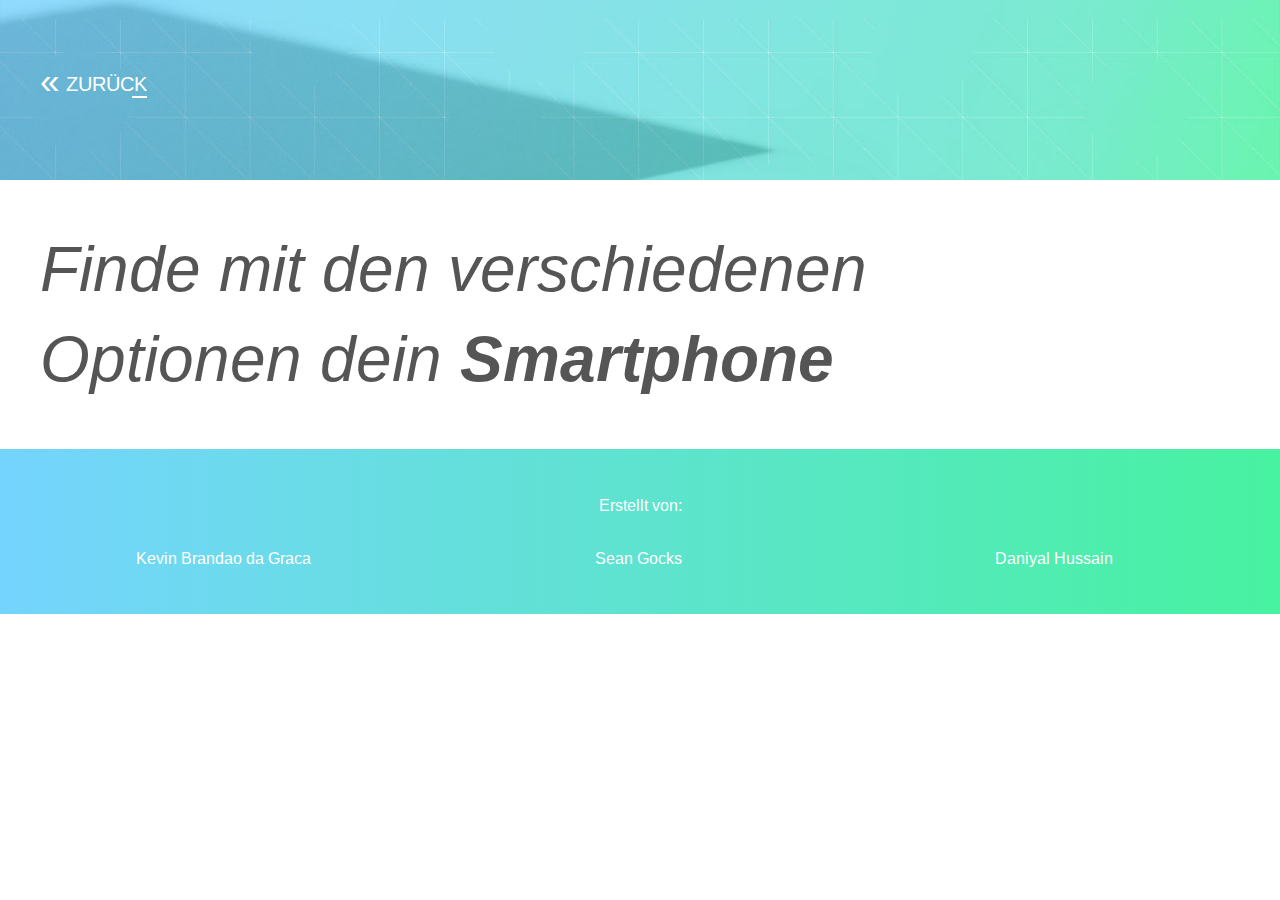
==== filter.html @ e7b42b4d "filter seine erstellt" ====
<!doctype html>
<html class="no-js" lang="DE">
    <head>
        <!--[if lt IE 8]>
            <p class="browserupgrade">You are using an <strong>outdated</strong> browser. Please <a href="http://browsehappy.com/">upgrade your browser</a> to improve your experience.</p>
        <![endif]-->
        <meta charset="utf-8">
        <meta http-equiv="X-UA-Compatible" content="IE=edge,chrome=1">
        <title>Filter</title>
        <meta name="description" content="">
        <meta name="viewport" content="width=device-width, initial-scale=1">
        <link rel="apple-touch-icon" href="apple-touch-icon.png">
        <link rel="icon" type="image/png" sizes="32x32" href="favicon.png">

        <link rel="stylesheet" href="css/normalize.min.css">
        <link rel="stylesheet" href="css/main.css">

        <script src="js/vendor/modernizr-2.8.3.min.js"></script>
        <script src="js/ityped.js"></script>
    </head>
    <body>
        <!-- Header -->
        <header class="head2">
            <div class="inner">
                <a href="inedex.html" class="back-link">Zurück</a>
            </div>
        </header>
        <!-- Section -->
        <section class="allcont">
            <!-- Intro -->
            <div class="gridwrapper">
                <div class="inner">
                   <h1>Finde mit den verschiedenen<br />Optionen dein <b>Smartphone</b></h1>
                </div>
            </div>
        </section>

        <footer> 
            <div class="inner text-center">
                Erstellt von:
            </div>
            <div class="inner">
                <div class="col33 text-center">Kevin Brandao da Graca</div>
                <div class="col33 text-center">Sean Gocks</div>
                <div class="col33 text-center">Daniyal Hussain</div>
                <div class="clearfix"></div>
            </div>
        </footer>

        <!--<script src="//ajax.googleapis.com/ajax/libs/jquery/1.11.2/jquery.min.js"></script>-->
        <script>window.jQuery || document.write('<script src="js/vendor/jquery-1.11.2.min.js"><\/script>')</script>

        <!-- Einfügen der JS datei -->
        <script src="js/main.js"></script>
    </body>
</html>
---- css/main.css ----
/*! HTML5 Boilerplate v5.0 | MIT License | http://h5bp.com/ */
@import url('https://fonts.googleapis.com/css?family=Arimo');

* {
    box-sizing: border-box;
    margin: 0px;
    padding: 0px;
}

html {
    color: #555;
    font-size: 100%;
    line-height: 1.4;
    font-family: 'Arimo', sans-serif;
}
::-moz-selection {
    background: #b3d4fc;
    text-shadow: none;
}
::selection {
    background: #b3d4fc;
    text-shadow: none;
}
hr {
    display: block;
    height: 1px;
    border: 0;
    border-top: 1px solid #ccc;
    margin: 1em 0;
    padding: 0;
}
audio,
canvas,
iframe,
img,
svg,
video {
    vertical-align: middle;
}
textarea {
    resize: vertical;
}
p {
    padding: 8px 0px 5px;
    margin: 0px;
}
h1, h2, h3, h4, h5, h6 {
    font-family: 'Arimo', sans-serif;
    font-weight: normal;
    margin: 0px;
    color: #555;
}
a {
    color: #74d4fc;
    text-decoration: none;
}
h1 {
    font-style: italic;
    font-size: 64px;
}
h2 {
    font-size: 40px;   
    font-weight: bold;
    padding: 8px 0px 25px;
}
h3 {
    font-size: 28px;   
    font-weight: bold;
    padding: 16px 0px 10px;
}
h4 {
    font-size: 20px;   
    font-weight: normal;
    padding: 8px 0px 5px;
}
.text-center {
    text-align: center;
}
.text-right {
    text-align: right;
}
/* ==========================================================================
   Head
   ========================================================================== */
.head {
    width: 100%;
    height: 460px;
    background-image: url(../img/headimg.jpg);
    -webkit-background-size: cover;
    -moz-background-size: cover;
    -o-background-size: cover;
    background-size: cover;
}
.head2 {
    width: 100%;
    height: 180px;
    background-image: url(../img/headimg.jpg);
    -webkit-background-size: cover;
    -moz-background-size: cover;
    -o-background-size: cover;
    background-size: cover;
}
.sign {
    position: absolute;
    width: 30.6%;
    height: 363px;
    background-color: #fff;
    top: 230px;
    left: 0px;
    box-shadow: 5px 5px 20px 3px rgba(0,0,0, 0.15);
}
.signIn {
    z-index: 2;
}
.signUp {
    z-index: 1;
}
.signIn-button, .signUp-button {
    width: 50%;
    text-align: center;
    padding: 18px 0px;
    background-color: #fff;
    display: block;
    position: absolute;
    top: -55px;
    box-shadow: 5px 5px 20px 3px rgba(0,0,0, 0.15);
    z-index: 1;
    cursor: pointer;
}
.signIn-button {
    left: 0px;
    color: #72d6f6;
}
.signUp-button {
    right: 0px;
    color: #42f696;
}
.sign-panel {
    width: 100%;
    height: 100%;
    position: relative;
    z-index: 2;
    background-color: #fff;
    overflow: hidden;
}
.active-panel {
    z-index: 3 !important;
}
.sign-panel .inner {
    width: 80%;
    margin: 0px auto;
    position: relative;
    padding: 45px 0px;
    height: 100%;
}
.sign-panel p, .sign-panel input {
    margin-bottom: 20px;
}
/* Formularfelder */
.sign-panel form input {
    width: 100%;
    padding: 15px;
    box-sizing: border-box;
    border: #74d4fc solid 2px; 
    background-color: #fff;
    font-family: 'Arimo', sans-serif;
}
.signUp .sign-panel form input {
    border: #42f696 solid 2px;
}
.sign-panel form input:focus {
    outline: none;
}
.sign-panel ::-webkit-input-placeholder { /* Chrome/Opera/Safari */
    color: #999999;
}
.sign-panel ::-moz-placeholder { /* Firefox 19+ */
    color: #999999;
}
.sign-panel :-ms-input-placeholder { /* IE 10+ */
    color: #999999;
}
.sign-panel :-moz-placeholder { /* Firefox 18- */
    color: #999999;
}
 /* Submit Button */
.sign-panel form input.submit {
    position: absolute;
    bottom: 25px;
    text-align: center;
    background-color: #74d4fc;
    color: #fff;
}
.signUp .sign-panel form input.submit {
    background-color: #42f696;
}
/* Headline */
.head .inner .typed-text {
    color: #fff;
    position: absolute;
    top: 185px;
    left: 34.6%;
    font-size: 64px;
}
.head .inner .typed-text .ityped {
    font-style: italic;
}
.ityped-cursor {
    font-size: 3rem;
    opacity: 1;
    -webkit-animation: blink 0.45s infinite;
    -moz-animation: blink 0.45s infinite;
    animation: blink 0.45s infinite;
    animation-direction: alternate;
    margin-left: 10px;
}
@keyframes blink {
    100% {
        opacity: 0;
    }
}
@-webkit-keyframes blink {
    100% {
        opacity: 0;
    }
}
@-moz-keyframes blink {
    100% {
        opacity: 0;
    }
}

/* ==========================================================================
   Spalten und Layout
   ========================================================================== */
.allcont {
    margin: 45px 0 ;
}
.gridwrapper {
    width: 100%;
    position: relative;
}
.gridwrapper + .gridwrapper {
    margin-top: 90px;
}
.inner {
    margin: 0px auto;
    width: 1200px;
    position: relative;
}
/* 4 Spalten 1:1 */
.col25 {
    width: 22%
}
/* 3 Spalten 1:1 */
.col33 {
    width: 30.6%;
}
/* 2 Spalten 1:2 */
.col66 {
    width: 65.2%;
}
.col25, .col33, .col66 {
    float: left;
}
.col25 + .col25, .col33 + .col66, .col66 + .col33, .col33 + .col33 {
    margin-left: 4%;
}


/* ==========================================================================
   Footer
   ========================================================================== */
footer {
    background: #75d4fe;
    background: -moz-linear-gradient(left, #75d4fe 0%, #47f2a0 100%);
    background: -webkit-linear-gradient(left, #75d4fe 0%,#47f2a0 100%);
    background: linear-gradient(to right, #75d4fe 0%,#47f2a0 100%);
    filter: progid:DXImageTransform.Microsoft.gradient( startColorstr='#75d4fe', endColorstr='#47f2a0',GradientType=1 );
    padding: 45px 0;
    color: #fff;
}
footer .inner:first-of-type {
    margin-bottom: 30px;
}


/* ==========================================================================
   Special Class
   ========================================================================== */
/* Hover Effekt */
a.underline {
    display: inline-block;
}
a.underline:after {
    width: 0%;
    height: 2px;
    background-color: #74d4fc;
    content: '';
    display: block;
    transition: all 0.5s;
    margin: 0px auto;
}
a.underline:hover:after {
    width: 100%;
}

/* Suchleiste */
.gridwrapper.wrapper-img {
    padding: 145px 0px; 
    background-image: url(../img/wrapper-img.jpg);
    background-size: cover; 
}
.gridwrapper.wrapper-img .col {
    width: 60%;
    margin: 0px auto
}
/* Formularfelder Suche  */
.gridwrapper.wrapper-img form {
    opacity: 0.8;
    transition: opacity 0.5s;
}
.gridwrapper.wrapper-img form:hover, .gridwrapper.wrapper-img form:focus {
    opacity: 1;
}
.gridwrapper.wrapper-img form input {
    width: 93%;
    padding: 15px;
    box-sizing: border-box;
    border: #74d4fc solid 2px; 
    background-color: #fff;
    font-family: 'Arimo', sans-serif;
    box-shadow: 5px 5px 20px 3px rgba(0,0,0, 0.15);
    float: left;
}
.gridwrapper.wrapper-img form input:focus {
    outline: none;
}
.gridwrapper.wrapper-img ::-webkit-input-placeholder { /* Chrome/Opera/Safari */
    color: #999999;
}
.gridwrapper.wrapper-img ::-moz-placeholder { /* Firefox 19+ */
    color: #999999;
}
.gridwrapper.wrapper-img :-ms-input-placeholder { /* IE 10+ */
    color: #999999;
}
.gridwrapper.wrapper-img :-moz-placeholder { /* Firefox 18- */
    color: #999999;
}
.gridwrapper.wrapper-img form input.submit {
    text-align: center;
    background-color: #74d4fc;
    color: #fff;
    width: 7%;
    float: left;
}

/* Back Button */
.back-link {
    color: #fff;
    font-size: 20px;
    text-transform: uppercase;
    display: block;
    float: left;
    position: relative;
    overflow: hidden;
    margin-top: 70px;
}
.back-link:before {
    content: '«';
    display: block;
    float: left;
    color: #fff;
    font-size: 35px;
    line-height: 22px;
    margin-right: 7px;
}
.back-link:after {
    content: '';
    height: 2px;
    width: 15px;
    background-color: #fff;
    display: block;
    position: absolute;
    right: 0px;
    bottom: 0px;
    animation: animationFrames linear 1.7s;
    animation-iteration-count: infinite;
    -webkit-animation: animationFrames linear 1.7s;
    -webkit-animation-iteration-count: infinite;
    -moz-animation: animationFrames linear 1.7s;
    -moz-animation-iteration-count: infinite;
    -o-animation: animationFrames linear 1.7s;
    -o-animation-iteration-count: infinite;
    -ms-animation: animationFrames linear 1.7s;
    -ms-animation-iteration-count: infinite;
}
@keyframes animationFrames{
  0% {
    width: 15px;
    right: 0px;
    opacity: 0.1;
  }
  25% {
    width: 35px;
    opacity: 0.9;
  }
  65% {
    width: 35px;
    opacity: 0.9;
  }
  90% {
    width: 15px;
  }
  100% {
    right: 100px;
    opacity: 0.1;
  }
}
@-moz-keyframes animationFrames{
  0% {
    width: 15px;
    right: 0px;
    opacity: 0.1;
  }
  25% {
    width: 35px;
    opacity: 0.9;
  }
  65% {
    width: 35px;
    opacity: 0.9;
  }
  90% {
    width: 15px;
  }
  100% {
    right: 100px;
    opacity: 0.1;
  }
}
@-webkit-keyframes animationFrames {
  0% {
    width: 15px;
    right: 0px;
    opacity: 0.1;
  }
  25% {
    width: 35px;
    opacity: 0.9;
  }
  65% {
    width: 35px;
    opacity: 0.9;
  }
  90% {
    width: 15px;
  }
  100% {
    right: 100px;
    opacity: 0.1;
  }
}
@-o-keyframes animationFrames {
  0% {
    width: 15px;
    right: 0px;
    opacity: 0.1;
  }
  25% {
    width: 35px;
    opacity: 0.9;
  }
  65% {
    width: 35px;
    opacity: 0.9;
  }
  90% {
    width: 15px;
  }
  100% {
    right: 100px;
    opacity: 0.1;
  }
}


/* ==========================================================================
   Handy Model
   ========================================================================== */
.handy-model {
    width: 100%;
    padding: 45px 0px 10px;
    background-color: #eee;
    overflow: hidden;
    position: relative;
}
.handy-model .handy-img {
    width: 200px;
    height: 200px;
    margin: 0px auto 25px;
}
.handy-model .handy-info {
    width: 100%;
    max-height: 210px;
    overflow: hidden;
    transition: all 1s;
}
.handy-model .handy-info h4 {
    padding: 0px 25px;
}
.handy-model .handy-info.open {
    max-height: 1000px;
}
.handy-model .handy-info .handy-release {
    font-size: 10px;
    margin: -5px 0px 15px;
    padding: 0px 25px;
}
.handy-model .handy-info ul {
    list-style-type: none;
}
.handy-model .handy-info ul li {
    padding: 7px 25px 7px;
    position: relative;
    transition: all 0.5s;
}
.handy-model .handy-info ul li a {
    color: #555;
    cursor: pointer;
    display: block;
    position: relative;
}
.handy-model .handy-info ul li ul {
    max-height: 0px;
    overflow: hidden;
    transition: all 0.5s;
}
.handy-model .handy-info ul li ul.open {
    max-height: 200px;
    height: auto;
}
.handy-model .handy-info ul li.openMore a:before {
    width: 16px;
    height: 16px;
    background-image: url(../img/arrow.png);
    border: 1px solid #555;
    background-size: 10px 10px;
    background-repeat: no-repeat;
    background-position: center center;
    content: '';
    display: inline-block;
    transform: translateY(4px);
    margin-right: 7px;
    transition: all 0.5s;
    border-radius: 20px;
}
.handy-model .handy-info ul li.openMore a.close:before {
    -webkit-transform: rotate(180deg);
    -moz-transform: rotate(180deg);
    -o-transform: rotate(180deg);
    -ms-transform: rotate(180deg);
    transform: rotate(180deg);
    
}

/* Button fuer mehr anzeigen */
.handy-more {
    margin-top: 10px;
    text-align: center;
}
.handy-more .circle {
    padding: 6px;
    border-radius: 30px;
    border: 1px solid #555;
    cursor: pointer;
    display: inline-block;
}
.handy-more .circle img {
    width: 14px;
    height: 14px;
    height: auto;
    float: left;
    display: block;
    transition: all 0.5s;
}
.handy-more .circle.close img {
    -webkit-transform: rotate(180deg);
    -moz-transform: rotate(180deg);
    -o-transform: rotate(180deg);
    -ms-transform: rotate(180deg);
    transform: rotate(180deg);
}
.handy-more .circle:after {
    content: 'Mehr Erfahren';
    color: #555;
    display: block;
    font-size: 10px;
    float: left;
    margin-left: 0px;
    width: 0px;
    height: 0px;
    overflow: hidden;
    transition: width 0.5s;
}
.handy-more .circle.open:hover:after {
    width: 65px;
    height: 14px;
    margin-left: 6px;
    white-space: nowrap;
}




/* ==========================================================================
   Media Queries
   ========================================================================== */

@media only screen and (min-width: 35em) {

}

@media print,
       (-o-min-device-pixel-ratio: 5/4),
       (-webkit-min-device-pixel-ratio: 1.25),
       (min-resolution: 120dpi) {

}

/* ==========================================================================
   Helper classes
   ========================================================================== */

.hidden {
    display: none !important;
    visibility: hidden;
}

.visuallyhidden {
    border: 0;
    clip: rect(0 0 0 0);
    height: 1px;
    margin: -1px;
    overflow: hidden;
    padding: 0;
    position: absolute;
    width: 1px;
}

.visuallyhidden.focusable:active,
.visuallyhidden.focusable:focus {
    clip: auto;
    height: auto;
    margin: 0;
    overflow: visible;
    position: static;
    width: auto;
}

.invisible {
    visibility: hidden;
}

.clearfix:before,
.clearfix:after {
    content: " ";
    display: table;
}

.clearfix:after {
    clear: both;
}

.clearfix {
    *zoom: 1;
}

/* ==========================================================================
   Print styles
   ========================================================================== */

@media print {
    *,
    *:before,
    *:after {
        background: transparent !important;
        color: #000 !important;
        box-shadow: none !important;
        text-shadow: none !important;
    }

    a,
    a:visited {
        text-decoration: underline;
    }

    a[href]:after {
        content: " (" attr(href) ")";
    }

    abbr[title]:after {
        content: " (" attr(title) ")";
    }

    a[href^="#"]:after,
    a[href^="javascript:"]:after {
        content: "";
    }

    pre,
    blockquote {
        border: 1px solid #999;
        page-break-inside: avoid;
    }

    thead {
        display: table-header-group;
    }

    tr,
    img {
        page-break-inside: avoid;
    }

    img {
        max-width: 100% !important;
    }

    p,
    h2,
    h3 {
        orphans: 3;
        widows: 3;
    }

    h2,
    h3 {
        page-break-after: avoid;
    }
}
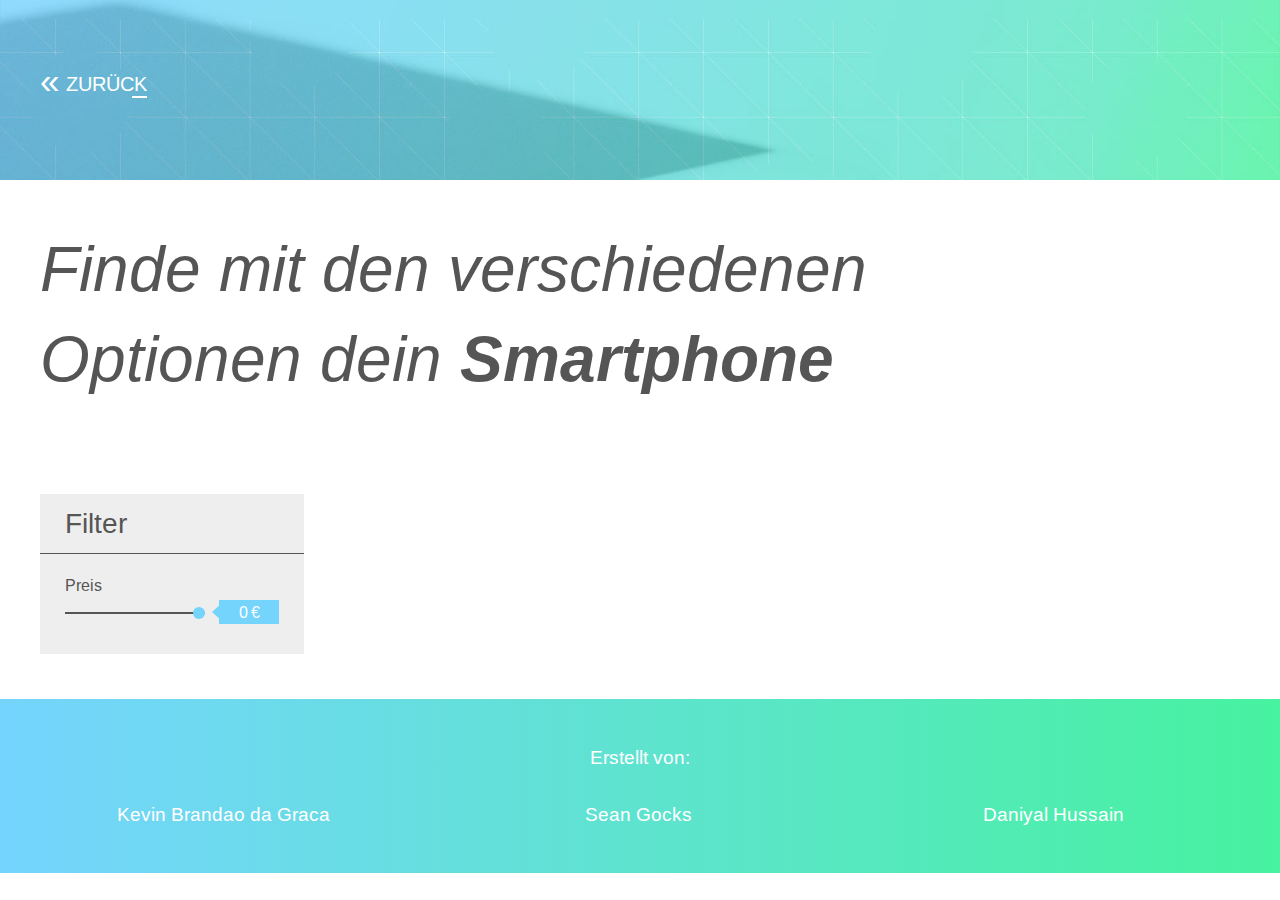
==== commit 6a583a3d: "Großes Update" ====
--- a/filter.html
+++ b/filter.html
@@ -22,7 +22,7 @@
         <!-- Header -->
         <header class="head2">
             <div class="inner">
-                <a href="inedex.html" class="back-link">Zurück</a>
+                <a href="index.html" class="back-link">Zurück</a>
             </div>
         </header>
         <!-- Section -->
@@ -31,6 +31,29 @@
             <div class="gridwrapper">
                 <div class="inner">
                    <h1>Finde mit den verschiedenen<br />Optionen dein <b>Smartphone</b></h1>
+                </div>
+            </div>
+
+            <!-- Filter/Sortier System -->
+            <div class="gridwrapper">
+                <div class="inner">
+                    <div class="col25">
+                        <div class="filter-panel">
+                            <h3>Filter</h3>
+                            <hr />
+                            <div class="filter-inner">
+                                <form class="filter-form">
+                                    <div class="filter-pre range-slider">
+                                        <label>Preis</label>
+                                        <input class="filter-range" type="range" value="1319" min="269" max="1319">
+                                        <span class="filter-range-value">0</span>
+                                        <div class="clearfix"></div>
+                                    </div>
+                                </form>
+                            </div>
+                        </div>
+                    </div>
+                    <div class="clearfix"></div>
                 </div>
             </div>
         </section>
--- a/css/main.css
+++ b/css/main.css
@@ -12,14 +12,25 @@
     font-size: 100%;
     line-height: 1.4;
     font-family: 'Arimo', sans-serif;
+    -webkit-font-smoothing: antialiased;
 }
 ::-moz-selection {
-    background: #b3d4fc;
+    background: #74d4fc;
     text-shadow: none;
 }
 ::selection {
-    background: #b3d4fc;
+    background: #74d4fc;
     text-shadow: none;
+}
+/* Scrollbar */
+::-webkit-scrollbar {
+  -webkit-appearance: none;
+  width: 5px;
+}
+::-webkit-scrollbar-thumb {
+  border-radius: 0px;
+  background-color: #74d4fc;
+  -webkit-box-shadow: 0 0 1px rgba(255, 255, 255, .5);
 }
 hr {
     display: block;
@@ -279,6 +290,7 @@
     filter: progid:DXImageTransform.Microsoft.gradient( startColorstr='#75d4fe', endColorstr='#47f2a0',GradientType=1 );
     padding: 45px 0;
     color: #fff;
+    font-size: 120%;
 }
 footer .inner:first-of-type {
     margin-bottom: 30px;
@@ -315,7 +327,7 @@
     width: 60%;
     margin: 0px auto
 }
-/* Formularfelder Suche  */
+/* Suchleiste Formularfelder  */
 .gridwrapper.wrapper-img form {
     opacity: 0.8;
     transition: opacity 0.5s;
@@ -354,6 +366,30 @@
     color: #fff;
     width: 7%;
     float: left;
+}
+/* Suchleiste vorgeschlagene woerter */
+.ui-widget.ui-widget-content {
+    max-height: 410px;
+    overflow-y: auto;
+    overflow-x: hidden;
+    background-color: #fff;
+    border: 2px #74d4fc solid;
+    border-top: none;
+}
+.ui-autocomplete-category {
+    font-size: 120%;    
+    font-weight: bold;
+    padding: 10px 10px 5px;
+}
+.ui-menu .ui-menu-item-wrapper {
+    color: #555;
+    padding: 3px 25px;
+}
+.ui-state-active, .ui-widget-content .ui-state-active, .ui-widget-header .ui-state-active, a.ui-button:active, .ui-button:active, .ui-button.ui-state-active:hover {
+    border: 1px transparent solid;
+    background: #74d4fc;
+    font-weight: normal;
+    color: #ffffff;
 }
 
 /* Back Button */
@@ -484,6 +520,18 @@
     opacity: 0.1;
   }
 }
+.back-link:hover:after {
+    animation: animationFrames linear 0.7s;
+    animation-iteration-count: infinite;
+    -webkit-animation: animationFrames linear 0.7s;
+    -webkit-animation-iteration-count: infinite;
+    -moz-animation: animationFrames linear 0.7s;
+    -moz-animation-iteration-count: infinite;
+    -o-animation: animationFrames linear 0.7s;
+    -o-animation-iteration-count: infinite;
+    -ms-animation: animationFrames linear 0.7s;
+    -ms-animation-iteration-count: infinite;
+}
 
 
 /* ==========================================================================
@@ -611,7 +659,150 @@
     white-space: nowrap;
 }
 
-
+/* ==========================================================================
+   Filter Panel
+   ========================================================================== */
+.filter-panel {
+    width: 100%;
+    background-color: #eee;
+    padding: 10px 0px;
+}
+.filter-panel h3 {
+    padding: 0px 25px;
+    font-weight: normal;
+}
+.filter-panel hr {
+    background-color: #555;
+    height: 1px;
+    width: 100%;
+    border: none;
+    margin: 10px 0px 0px;
+}
+.filter-panel .filter-inner {
+    width: 100%;
+    padding: 20px 25px;
+}
+.filter-panel .filter-inner .filter-form div {
+    width: 100%;
+}
+.filter-panel .filter-inner .filter-form div label {
+    display: block;
+}
+
+/* Range Slider */
+input[type=range].filter-range {
+  -webkit-appearance: none;
+  width: calc(100% - 74px);
+  margin: 5px 0;
+}
+input[type=range].filter-range:focus {
+  outline: none;
+}
+input[type=range].filter-range::-webkit-slider-runnable-track {
+  width: 100%;
+  height: 2px;
+  cursor: pointer;
+  box-shadow: 0px 0px 0px rgba(0, 0, 0, 0), 0px 0px 0px rgba(13, 13, 13, 0);
+  background: #555555;
+  border-radius: 0px;
+  border: 0px solid #000101;
+}
+input[type=range].filter-range::-webkit-slider-thumb {
+  box-shadow: 0px 0px 0px #000000, 0px 0px 0px #0d0d0d;
+  border: 0px solid rgba(0, 0, 0, 0);
+  height: 12px;
+  width: 12px;
+  border-radius: 50px;
+  background: #74d4fc;
+  cursor: pointer;
+  -webkit-appearance: none;
+  margin-top: -5px;
+}
+input[type=range].filter-range:focus::-webkit-slider-runnable-track {
+  background: #6f6f6f;
+}
+input[type=range].filter-range::-moz-range-track {
+  width: 100%;
+  height: 2px;
+  cursor: pointer;
+  box-shadow: 0px 0px 0px rgba(0, 0, 0, 0), 0px 0px 0px rgba(13, 13, 13, 0);
+  background: #555555;
+  border-radius: 0px;
+  border: 0px solid #000101;
+}
+input[type=range].filter-range::-moz-range-thumb {
+  box-shadow: 0px 0px 0px #000000, 0px 0px 0px #0d0d0d;
+  border: 0px solid rgba(0, 0, 0, 0);
+  height: 12px;
+  width: 12px;
+  border-radius: 50px;
+  background: #74d4fc;
+  cursor: pointer;
+}
+input[type=range].filter-range::-ms-track {
+  width: 100%;
+  height: 2px;
+  cursor: pointer;
+  background: transparent;
+  border-color: transparent;
+  color: transparent;
+}
+input[type=range].filter-range::-ms-fill-lower {
+  background: #3b3b3b;
+  border: 0px solid #000101;
+  border-radius: 0px;
+  box-shadow: 0px 0px 0px rgba(0, 0, 0, 0), 0px 0px 0px rgba(13, 13, 13, 0);
+}
+input[type=range].filter-range::-ms-fill-upper {
+  background: #555555;
+  border: 0px solid #000101;
+  border-radius: 0px;
+  box-shadow: 0px 0px 0px rgba(0, 0, 0, 0), 0px 0px 0px rgba(13, 13, 13, 0);
+}
+input[type=range].filter-range::-ms-thumb {
+  box-shadow: 0px 0px 0px #000000, 0px 0px 0px #0d0d0d;
+  border: 0px solid rgba(0, 0, 0, 0);
+  height: 12px;
+  width: 12px;
+  border-radius: 50px;
+  background: #74d4fc;
+  cursor: pointer;
+  height: 2px;
+}
+input[type=range].filter-range:focus::-ms-fill-lower {
+  background: #555555;
+}
+input[type=range].filter-range:focus::-ms-fill-upper {
+  background: #6f6f6f;
+}
+.filter-range-value {
+    position: relative;
+    width: 60px;
+    color: #fff;
+    line-height: 14px;
+    text-align: center;
+    background: #74d4fc;
+    padding: 5px 5px;
+    margin-left: 8px;
+    float: right;
+    margin-top: 3px;
+}
+.filter-range-value:before {
+    position: absolute;
+    top: 3px;
+    left: -7px;
+    width: 0;
+    height: 0;
+    border-top: 9px solid transparent;
+    border-right: 10px solid #74d4fc;
+    border-bottom: 9px solid transparent;
+    content: '';
+}
+.filter-range-value:after {
+    content: ' €';
+    display: inline-block;
+    margin-left: 3px;
+}
 
 
 /* ==========================================================================
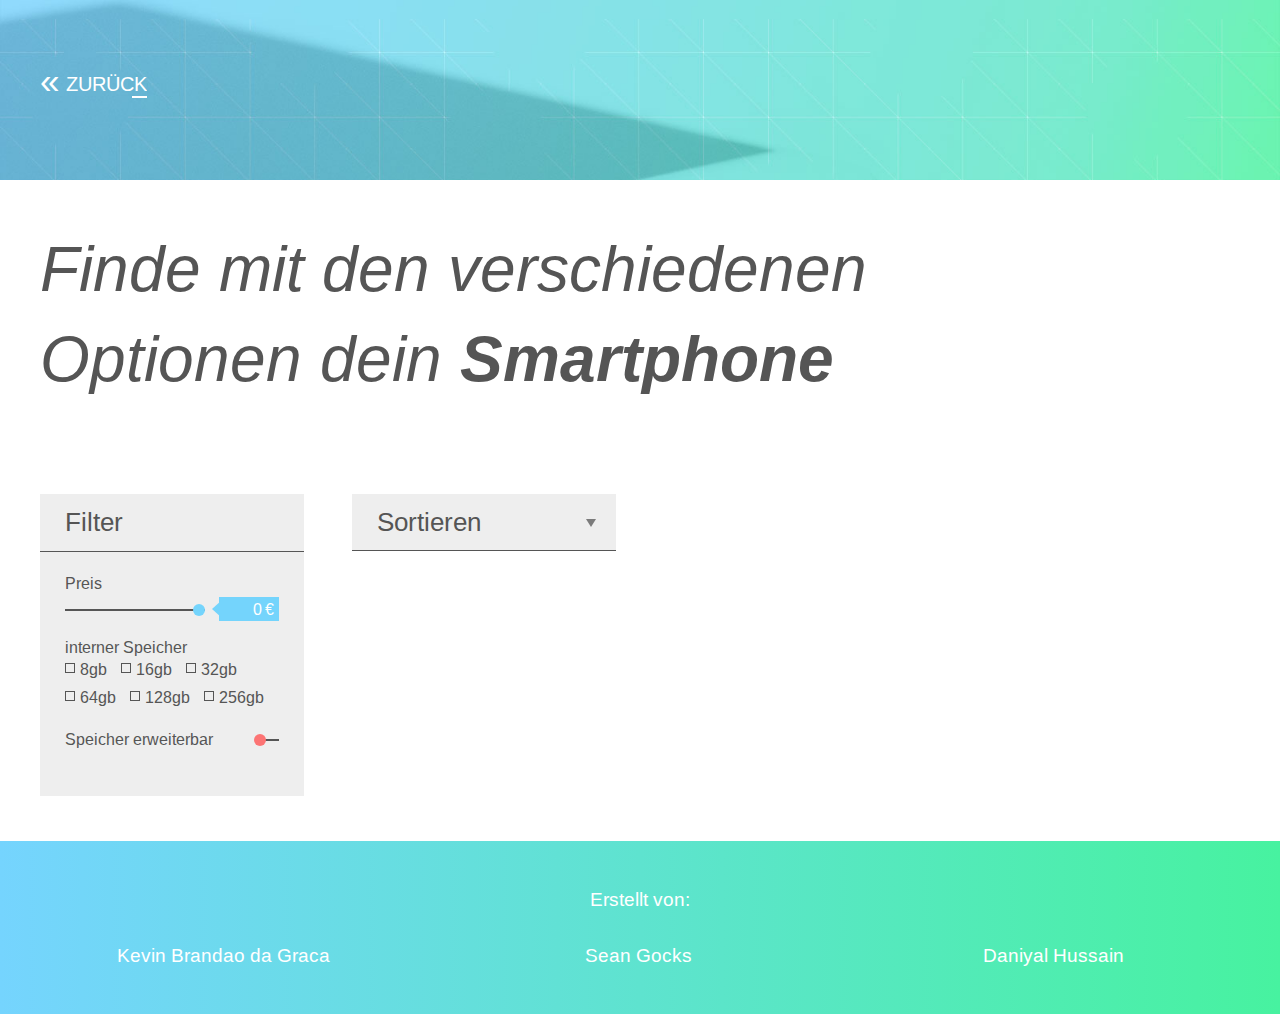
==== commit 94c59f1e: "Sortieren implementiert" ====
--- a/filter.html
+++ b/filter.html
@@ -37,22 +37,89 @@
             <!-- Filter/Sortier System -->
             <div class="gridwrapper">
                 <div class="inner">
-                    <div class="col25">
+                    <div class="col25"><!-- Filter Start -->
                         <div class="filter-panel">
                             <h3>Filter</h3>
                             <hr />
                             <div class="filter-inner">
                                 <form class="filter-form">
-                                    <div class="filter-pre range-slider">
-                                        <label>Preis</label>
-                                        <input class="filter-range" type="range" value="1319" min="269" max="1319">
-                                        <span class="filter-range-value">0</span>
+                                    <!-- Preis Range Slider -->
+                                    <div class="filter-pre range-slider filter-div">
+                                        <label class="blocked-label">Preis</label>
+                                        <input class="filter-range" type="range" value="1320" min="260" max="1320" step="10">
+                                        <span class="filter-range-value euro-sign">0</span>
+                                        <div class="clearfix"></div>
+                                    </div>
+                                    <!-- Speicher Checkboxen -->
+                                    <div class="filter-spe filter-div">
+                                        <label class="blocked-label">interner Speicher</label>
+                                        <label class="control control-checkbox">
+                                            8gb<input type="checkbox" />
+                                            <div class="control_indicator"></div>
+                                        </label>
+                                        <label class="control control-checkbox">
+                                            16gb<input type="checkbox" />
+                                            <div class="control_indicator"></div>
+                                        </label>
+                                        <label class="control control-checkbox">
+                                            32gb<input type="checkbox" />
+                                            <div class="control_indicator"></div>
+                                        </label>
+                                        <label class="control control-checkbox">
+                                            64gb<input type="checkbox" />
+                                            <div class="control_indicator"></div>
+                                        </label>
+                                        <label class="control control-checkbox">
+                                            128gb<input type="checkbox" />
+                                            <div class="control_indicator"></div>
+                                        </label>
+                                        <label class="control control-checkbox">
+                                            256gb<input type="checkbox" />
+                                            <div class="control_indicator"></div>
+                                        </label>
+                                    </div>
+                                    <!-- Speicher erweiterbar On/ Off Switch -->
+                                    <div class="filter-erw filter-div">
+                                        <label>Speicher erweiterbar </label>
+                                        <div class="onoffswitch">
+                                             <input type="checkbox" name="onoffswitch" class="onoffswitch-checkbox" id="myonoffswitch">
+                                            <label class="onoffswitch-label" for="myonoffswitch">
+                                                <span class="onoffswitch-inner"></span>
+                                                <span class="onoffswitch-switch"></span>
+                                            </label>
+                                        </div>
                                         <div class="clearfix"></div>
                                     </div>
                                 </form>
                             </div>
                         </div>
-                    </div>
+                    </div><!-- Filter Ende -->
+                    <div class="col25"><!-- Sortieren Start -->
+                        <div class="selected-item">
+                          <div class="option">
+                            <input type="radio" name="group" />
+                            <p>Sortieren</p>
+                          </div>
+                        </div>
+                        <div class="option-wrap">
+                          <div class="option">
+                            <input type="radio" name="group" />
+                            <p>Preis: aufsteigend</p>
+                          </div>
+                          <div class="option">
+                            <input type="radio" name="group" />
+                            <p>Preis: absteigend</p>
+                          </div>
+                          <div class="option">
+                            <input type="radio" name="group" />
+                            <p>neu nach alt</p>
+                          </div>
+                          <div class="option">
+                            <input type="radio" name="group" />
+                            <p>alt nach neu</p>
+                          </div>
+                        </div>
+                    </div><!-- Sortieren Ende -->
                     <div class="clearfix"></div>
                 </div>
             </div>
--- a/css/main.css
+++ b/css/main.css
@@ -670,6 +670,7 @@
 .filter-panel h3 {
     padding: 0px 25px;
     font-weight: normal;
+    font-size: 26px;
 }
 .filter-panel hr {
     background-color: #555;
@@ -682,10 +683,12 @@
     width: 100%;
     padding: 20px 25px;
 }
-.filter-panel .filter-inner .filter-form div {
-    width: 100%;
-}
-.filter-panel .filter-inner .filter-form div label {
+.filter-panel .filter-inner .filter-form div.filter-div {
+    position: relative;
+    margin-bottom: 15px;
+    width: 100%;
+}
+.filter-panel .filter-inner .filter-form div label.blocked-label {
     display: block;
 }
 
@@ -786,6 +789,7 @@
     margin-left: 8px;
     float: right;
     margin-top: 3px;
+    text-align: right;
 }
 .filter-range-value:before {
     position: absolute;
@@ -798,12 +802,167 @@
     border-bottom: 9px solid transparent;
     content: '';
 }
-.filter-range-value:after {
+.filter-range-value.euro-sign:after {
     content: ' €';
     display: inline-block;
     margin-left: 3px;
 }
 
+/* Checkbox */
+.control {
+    display: inline-block;
+    position: relative;
+    padding-left: 15px;
+    margin-bottom: 5px;
+    padding-top: 0px;
+    cursor: pointer;
+    margin-right: 10px;
+}
+.control:last-child {
+    margin-right: 0px;
+}
+.control input {
+    position: absolute;
+    z-index: -1;
+    opacity: 0;
+}
+.control_indicator {
+    position: absolute;
+    top: 5px;
+    left: 0;
+    height: 10px;
+    width: 10px;
+    background: #eee;
+    border: 1px solid #555;
+    border-radius: 0px;
+    margin-bottom: 0px;
+}
+.control:hover input ~ .control_indicator,
+.control input:focus ~ .control_indicator {
+    background: #ddd;
+}
+.control input:checked ~ .control_indicator {
+    background: #74d4fc;
+}
+.control_indicator:after {
+    box-sizing: unset;
+    content: '';
+    position: absolute;
+    display: none;
+}
+.control input:checked ~ .control_indicator:after {
+    display: block;
+}
+.control-checkbox .control_indicator:after {
+    left: 2px;
+    top: 0px;
+    width: 2px;
+    height: 5px;
+    border: solid #ffffff;
+    border-width: 0 2px 2px 0;
+    transform: rotate(45deg);
+}
+
+/* On off switsch */
+.onoffswitch {
+    position: relative;
+    width: 24px;
+    float: right;
+    -webkit-user-select: none;
+    -moz-user-select: none;
+    -ms-user-select: none;
+    margin-top: 11px;
+}
+.onoffswitch-checkbox {
+    display: none;
+}
+.onoffswitch-label {
+    display: block; 
+    overflow: hidden; 
+    cursor: pointer;
+}
+.onoffswitch-inner {
+    display: block; 
+    width: 100%; 
+    background-color: #555;
+    height: 2px;
+    transition: margin 0.3s ease-in 0s;
+}
+.onoffswitch-switch {
+    display: block;
+    width: 12px;
+    height: 12px;
+    background: #FC7474;
+    position: absolute;
+    top: -5px;
+    bottom: 0;
+    right: 13px;
+    border-radius: 50px;
+    transition: all 0.3s ease-in 0s;
+}
+.onoffswitch-checkbox:checked + .onoffswitch-label .onoffswitch-inner {
+    margin-left: 0;
+}
+.onoffswitch-checkbox:checked + .onoffswitch-label .onoffswitch-switch {
+    right: 0px; 
+    background-color: #74D4FC; 
+}
+
+/* ==========================================================================
+   selected item
+   ========================================================================== */
+.selected-item {
+    position: relative;
+    width: 100%;
+    height: 57px;
+}
+.selected-item:after {
+  content: '';
+  display: block;
+  position: absolute;
+  top: 25px;
+  right: 20px;
+  width: 0;
+  height: 0;
+  pointer-events: none;
+  border-style: solid;
+  border-width: 8px 5px 0 5px;
+  border-color: #7b7b7b transparent transparent transparent;
+}
+.option-wrap {
+  display: none;
+  border: 1px solid #e6e6e6;
+}
+.option {
+    color: #555555;
+    position: relative;
+    cursor: pointer;
+    padding: 0px 25px;
+    background: #eee;
+    border-bottom: 1px solid #555;
+}
+.option p {
+    padding: 0px;
+    line-height: 56px;
+    font-size: 26px;
+}
+/*.option-wrap .option p {
+    font-size: 26px;
+}*/
+.option:hover {
+  background: #ddd;
+}
+.option input {
+  opacity: 0;
+  width: 100%;
+  height: 100%;
+  position: absolute;
+  top: 0;
+  left: 0;
+}
+.active {
+  display: block;
+}
 
 /* ==========================================================================
    Media Queries
